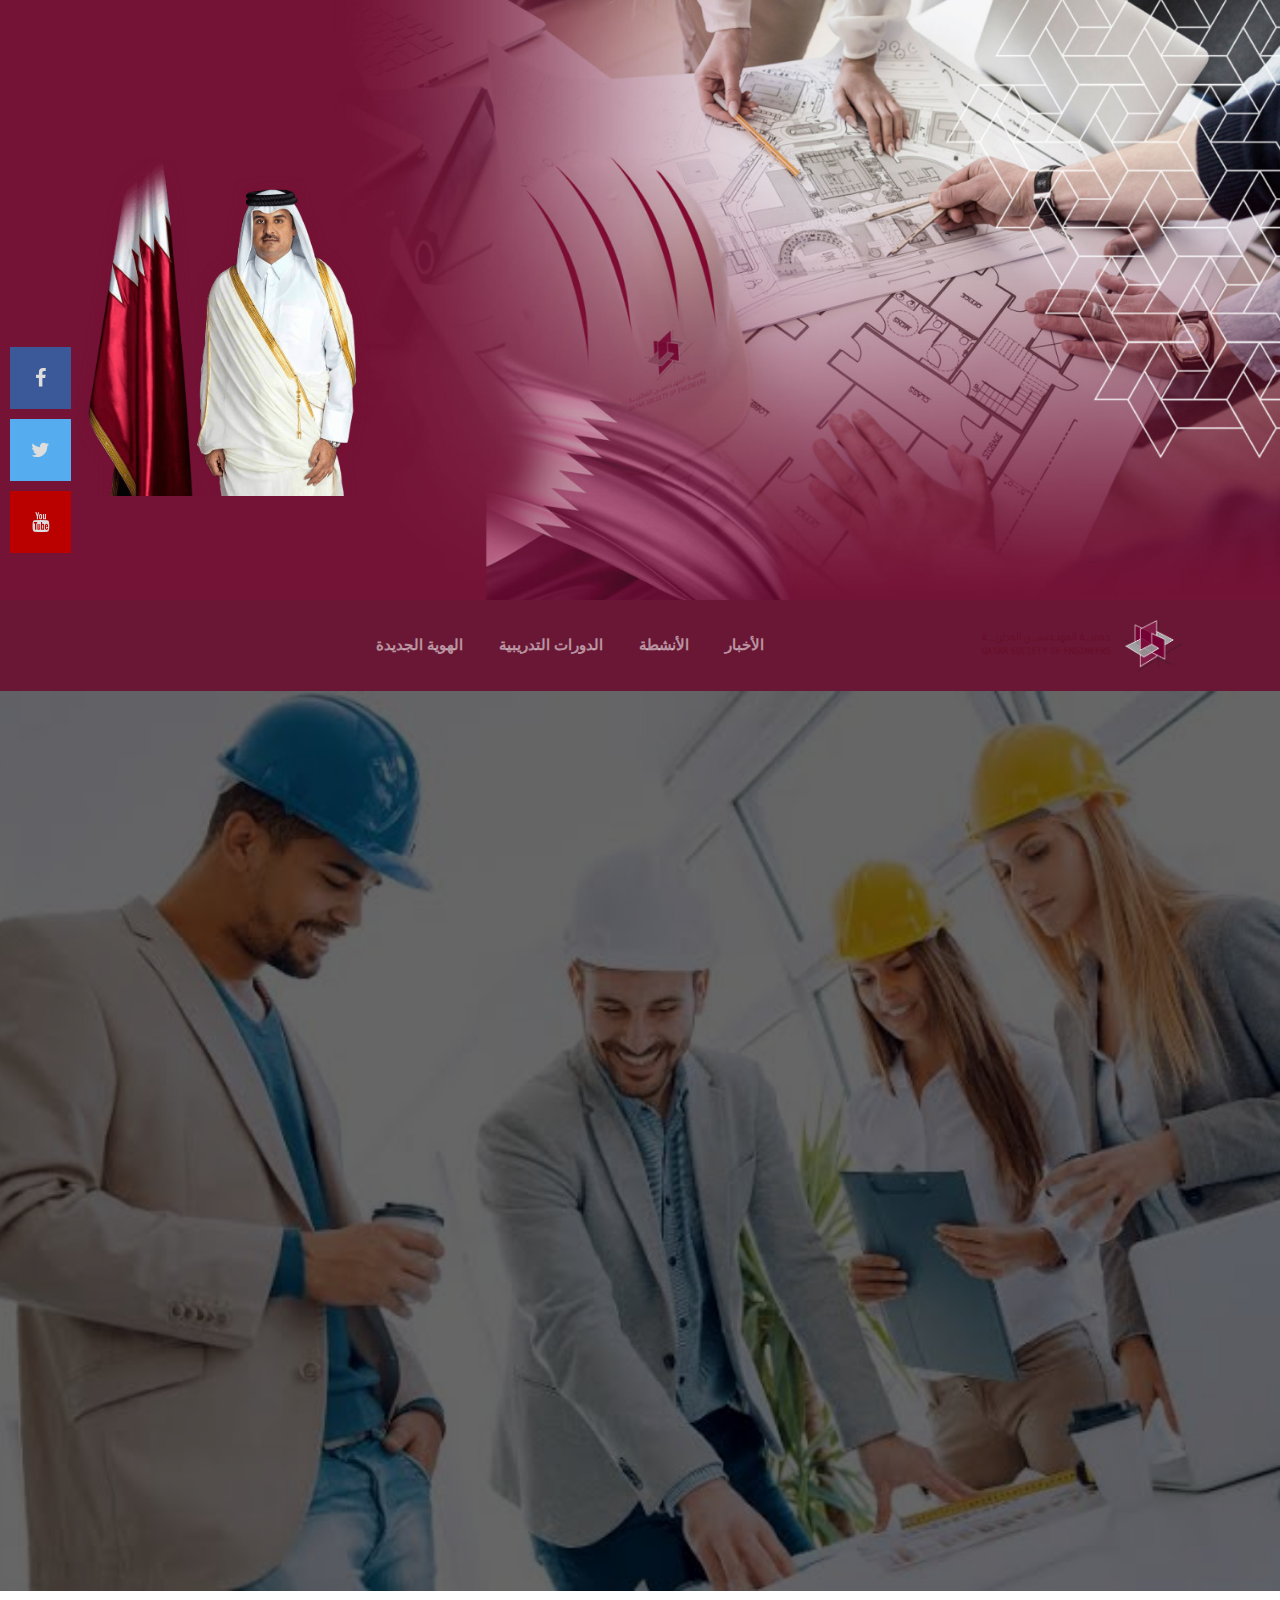
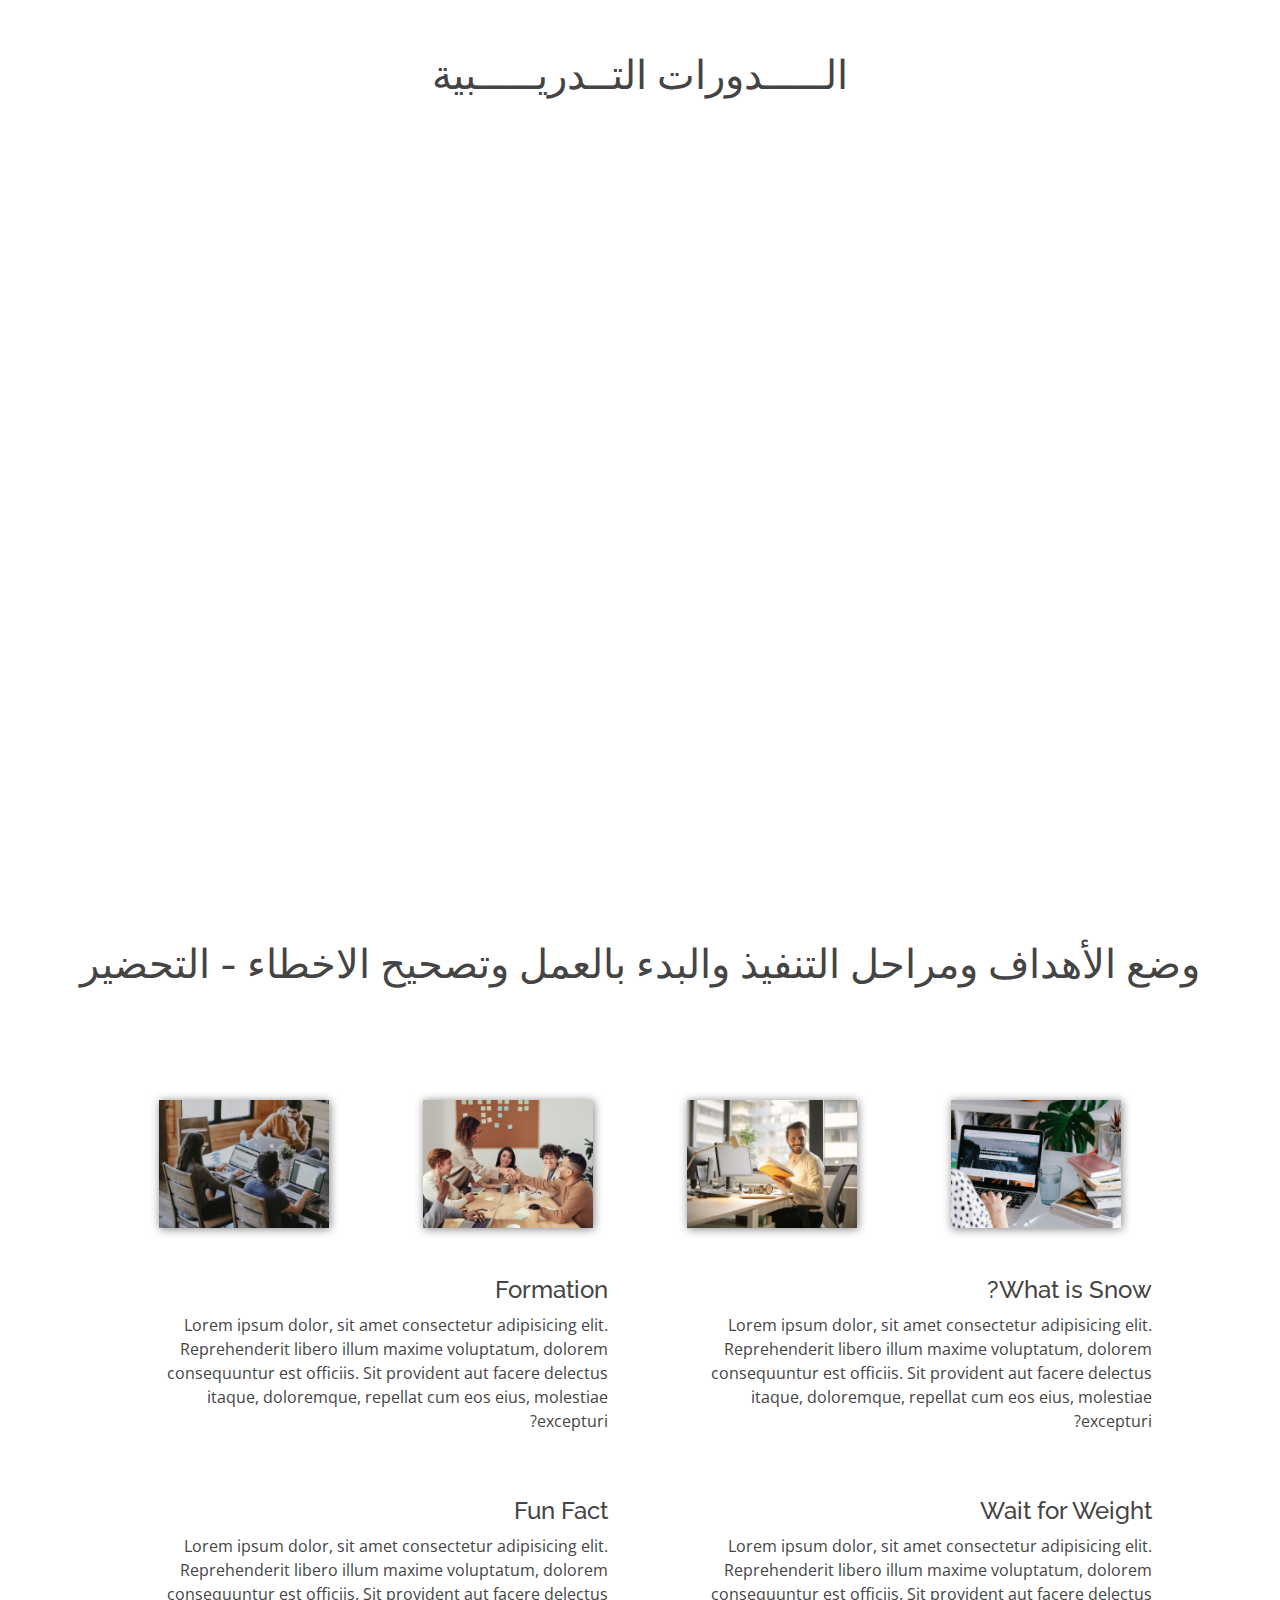
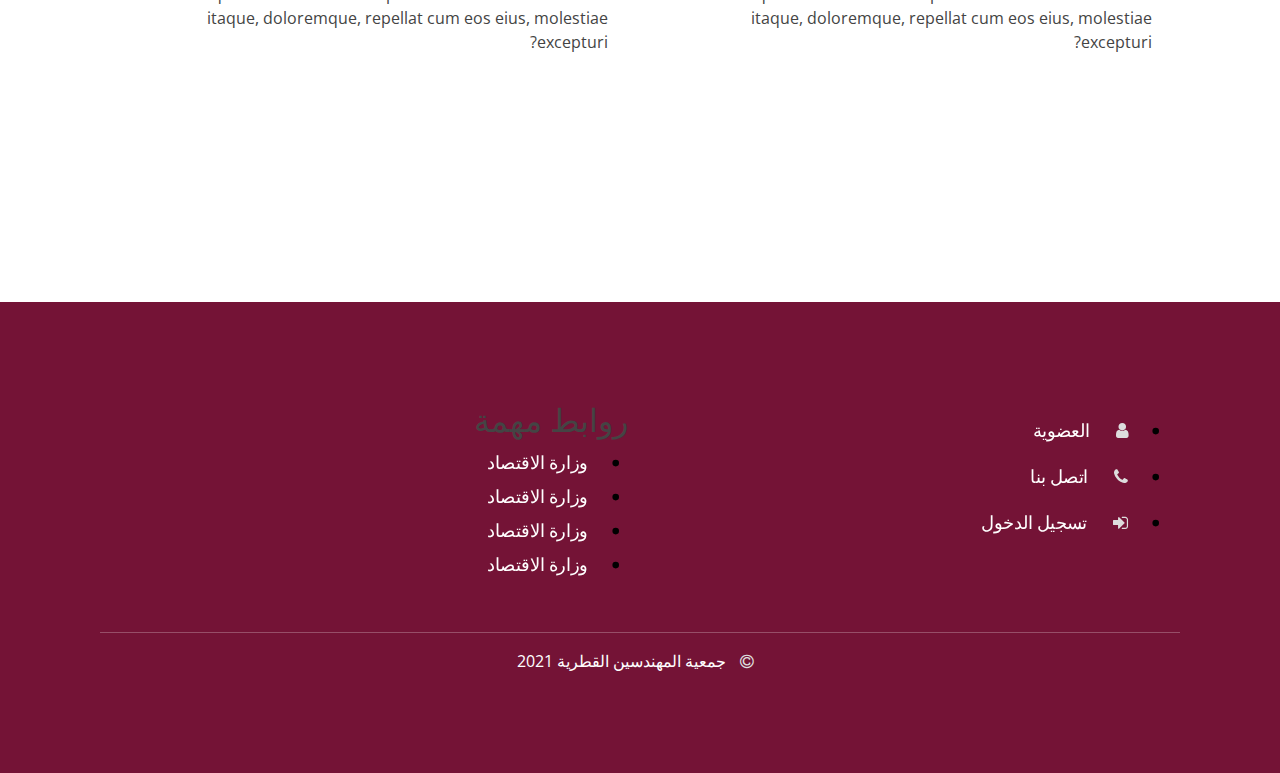
==== training.html @ 6f5480aa "asxd" ====
<!DOCTYPE html>
<html lang="ar" dir="rtl">

<head>
    <meta charset="UTF-8">
    <meta http-equiv="X-UA-Compatible" content="IE=edge">
    <meta name="viewport" content="width=device-width, initial-scale=1.0">
    <!-- Google Fonts -->
    <link href="https://fonts.googleapis.com/css?family=Open+Sans:300,300i,400,400i,600,600i,700,700i|Raleway:300,300i,400,400i,500,500i,600,600i,700,700i|Poppins:300,300i,400,400i,500,500i,600,600i,700,700i" rel="stylesheet">

    <!-- font-awesome/4.7. -->
    <link rel="stylesheet" href="https://cdnjs.cloudflare.com/ajax/libs/font-awesome/4.7.0/css/font-awesome.min.css">
    <!-- ////font-awesome/4.7. -->

    <!-- Vendor CSS Files -->
    <link href="assets/vendor/aos/aos.css" rel="stylesheet">
    <link href="assets/vendor/bootstrap/css/bootstrap.min.css" rel="stylesheet">
    <!-- <link href="assets/vendor/bootstrap-icons/bootstrap-icons.css" rel="stylesheet">
    <link href="assets/vendor/boxicons/css/boxicons.min.css" rel="stylesheet"> -->


    <!-- <link href="assets/vendor/glightbox/css/glightbox.min.css" rel="stylesheet"> -->
    <link href="assets/vendor/remixicon/remixicon.css" rel="stylesheet">
    <!-- <link href="assets/vendor/swiper/swiper-bundle.min.css" rel="stylesheet"> -->



    <!-- bootstrap 4 -->
    <link rel="stylesheet" href="https://cdn.jsdelivr.net/npm/bootstrap@4.6.1/dist/css/bootstrap.min.css" integrity="sha384-zCbKRCUGaJDkqS1kPbPd7TveP5iyJE0EjAuZQTgFLD2ylzuqKfdKlfG/eSrtxUkn" crossorigin="anonymous">
    <!-- ///bootstrap 4 -->
    <!-- botstrap 5 -->

    <link href="https://cdn.jsdelivr.net/npm/bootstrap@5.1.3/dist/css/bootstrap.min.css" rel="stylesheet" integrity="sha384-1BmE4kWBq78iYhFldvKuhfTAU6auU8tT94WrHftjDbrCEXSU1oBoqyl2QvZ6jIW3" crossorigin="anonymous">
    <!-- botstrap 5 -->
    <link rel="stylesheet" href="style.css">
    <link rel="stylesheet" href="stylee.css">

    <title> الدورات التدريبية- جمعية المهندسيــن القطريــة</title>
</head>

<body>



    <header style="direction: ltr;">
        <div class="heroheader">
        </div>

        <nav id="navbar_top" class="navbar navbar-expand-lg navbar-dark bg-primary">
            <div class="container">

                <button class="navbar-toggler" type="button" data-bs-toggle="collapse" data-bs-target="#main_nav">
                 <span class="navbar-toggler-icon"></span>
               </button>
                <div class="collapse navbar-collapse" id="main_nav" style="direction: rtl; padding: 10px 160px;">
                    <ul class="navbar-nav ms-auto">
                        <li class="nav-item"><a class="nav-link" href="index.html#news"> الأخبار </a></li>
                        <li class="nav-item"><a class="nav-link" href="#"> الأنشطة </a></li>
                        <li class="nav-item"><a class="nav-link" href="training.html" target="_blank"> الدورات التدريبية </a></li>

                        <li class="nav-item"><a class="nav-link" href="#"> الهوية الجديدة</a></li>
                    </ul>
                </div>
                <a class="navbar-brand" href="index.html"><img src="photo/logo-horizontal.png" alt="" style=" width: 200px;"></a>

                <!-- navbar-collapse.// -->
            </div>
            <!-- container-fluid.// -->
        </nav>




        <script>
            document.addEventListener("DOMContentLoaded", function() {
                window.addEventListener('scroll', function() {
                    if (window.scrollY > 50) {
                        document.getElementById('navbar_top').classList.add('fixed-top');
                        // add padding top to show content behind navbar
                        navbar_height = document.querySelector('.navbar').offsetHeight;
                        document.body.style.paddingTop = navbar_height + 'px';
                    } else {
                        document.getElementById('navbar_top').classList.remove('fixed-top');
                        // remove padding top from body
                        document.body.style.paddingTop = '0';
                    }
                });
            });
        </script>
        <div class="amir">
            <img src="photo/amir.png" alt="">
        </div>
    </header>




    <!-- ======= Hero Section ======= -->
    <section id="hero" class="d-flex align-items-center">

        <div class="container" data-aos="zoom-out" data-aos-delay="100">
            <div class="row">


                <div class="col-xl-6 oussamah2">
                    <h1>المهنية والجودة في تقديم البرامج التدريبية </h1>
                    <h2>العقود وإدارة المخاطر، إعداد المواصفات والطرح والترسية</h2>
                </div>






                <div class="searchbox">
                    <span class="title">البحث في الدورات </span>
                    <form action="/ar/course-search.html" name="frm_search" method="post">
                        <div class="box"> الشهر<br>
                            <div class="field">
                                <select name="month" id="month">
                        <option value="">الكل</option>
                                                                            <option value="1">يناير</option>
                                                                                <option value="2">فبراير</option>
                                                                                <option value="3">مارس</option>
                                                                                <option value="4">ابريل</option>
                                                                                <option value="5">مايو</option>
                                                                                <option value="6">يونيو</option>
                                                                                <option value="7">يوليو</option>
                                                                                <option value="8">اغسطس</option>
                                                                                <option value="9">سبتمبر</option>
                                                                                <option value="10">اكتوبر</option>
                                                                                <option value="11">نوفمبر</option>
                                                                                <option value="12">ديسمبر</option>
                                                          </select>
                            </div>
                        </div>
                        <div class="box"> السنة<br>
                            <div class="field small">
                                <select name="year" id="year">
                                                                            <option value="2012">2012</option>
                                                                                <option value="2013">2013</option>
                                                                                <option value="2014">2014</option>
                                                                                <option value="2015">2015</option>
                                                                                <option value="2016">2016</option>
                                                                                <option value="2017">2017</option>
                                                                                <option value="2018">2018</option>
                                                                                <option value="2019">2019</option>
                                                                                <option value="2020">2020</option>
                                                                                <option value="2021" selected="selected">2021</option>
                                                                                <option value="2022">2022</option>
                                                                                <option value="2023">2023</option>
                                                          </select>
                            </div>
                        </div>
                        <div class="box"> المدة<br>
                            <div class="field small" style="margin-right:0px;">
                                <select name="duration" id="duration">
                        <option value="">الكل</option>
                                                                            <option value="1">1-5</option>
                                                                                <option value="6">6-10</option>
                                                                                <option value="11">11-15</option>
                                                                                <option value="16">16-20</option>
                                                                                <option value="21">21-25</option>
                                                                                <option value="26">26-30</option>
                                                          </select>
                            </div>
                        </div>
                        <div class="box">الفئة
                            <div class="field">
                                <select name="category" id="category" onchange="if (this.value != '') {
                                                document.getElementById('program').value = '';
                                            }">
                        <option value="">الكل</option>
                                                                            <option value="24">القيادة، الإدارة، التخطيط الاستراتيجي، الموارد البشرية والمهارات الشخصية</option>
                                                                                <option value="21">برامج إدارة المشاريع</option>
                                                                                <option value="45">تقنية المعلومات والحاسب الألى</option>
                                                                                <option value="29">هندسة نمذجة معلومات البناء</option>
                                                                                <option value="30">الهندسة المعمارية والحضرية والمسطحات الخضراء</option>
                                                                                <option value="31">إدارة الانشاءات، والعقود والمناقصات، والتسعير وتقدير التكاليف</option>
                                                                                <option value="32">الهندسة الكهربائية والالكترونية</option>
                                                                                <option value="33">المالية والمحاسبة</option>
                                                                                <option value="34">الهندسة الصناعية والتحكم في العمليات</option>
                                                                                <option value="35">الريادة في الطاقة والتصميم البيئي والاستدامة</option>
                                                                                <option value="36">التشغيل والصيانة وإدارة المرافق والاصول</option>
                                                                                <option value="37">الهندسة الميكانيكية</option>
                                                                                <option value="38">هندسة النفط والغاز</option>
                                                                                <option value="39">الجودة -المراقبة والضمان والادارة</option>
                                                                                <option value="40">التطوير العقاري</option>
                                                                                <option value="51">مؤتمرات</option>
                                                                                <option value="42">السلامة والامن ومنع الحرائق والاستجابة للطوارئ</option>
                                                                                <option value="43">الهندسة الانشائية والخرسانة والمواد</option>
                                                                                <option value="44">التوريد والمشتريات والنقل والامداد</option>
                                                                                <option value="46">شهادة البرنامج المتكامل في إدارة الخلافات الفنية في المشاريع والعقود - كلية كونراد (جامعة واترلوو- كندا)</option>
                                                                                <option value="47">البرنامج العالمي في إدارة العقود الهندسية والتشييد المتكامل – معتمد عالميا</option>
                                                                                <option value="48">شهادة الماسترز في إدارة المشاريع - جامعة كولورادو (امريكا)</option>
                                                                                <option value="49">مجالات المعرفة لإدارة المشاريع وفقا للمعيار العالمي الموحد - معتمد عالميا</option>
                                                                                <option value="50">مجموعة عمليات ادارة المشاريع المتكاملة وفقا للمعيار العالمي الموحد - معتمد عالميا</option>
                                                                                <option value="52">ادارة المرافق</option>
                                                                                <option value="53">أدارة المنتجات والخدمات</option>
                                                                                <option value="54">دورات عبر الانترنت</option>
                                                                                <option value="55">التواصل الاجتماعي, ادارة, استراتيجيات, موارد بشرية و مهارات شخصية</option>
                                            
                      </select>
                            </div>
                        </div>
                        <div class="box"> البرامج التدريبية <br>
                            <div class="field" style="margin-right:0px;">
                                <select name="program" id="program" onchange="if (this.value != '') {
                                                document.getElementById('category').value = '';
                                            }">
                        <option value="">الكل</option>
                                                                            <option value="4">جامعة كلية كونراد (جامعة واترلوو) بالتعاون مع بروجاكس تقدم شهادة البرنامج المتكامل في إدارة الخلافات لمدراء المشاريع والعقود (CMC)</option>
                                                                                <option value="1">برنامج إدارة العقود الهندسية وعقود التشييد المتكامل ECCM</option>
                                                                                <option value="3">بالتعاون مع جامعة هيوستن (الولايات المتحدة الأمريكية) بروجاكس تقدم شهادة الماسترز في إدارة المشاريع (MCPM)</option>
                                                                                <option value="5">البرنامج الأول في ادارة المشاريع طبقا لمجالات المعرفة التسعة PMK</option>
                                                                                <option value="7">مجموعة العمليات المتكاملة لادارة المشروعات وفقا للمقياس العالمي الموحد - معتمد عالميا(PMP) ®</option>
                                            
                      </select>
                            </div>
                        </div>
                        <div class="box">المكان <br>
                            <div class="field">
                                <select name="location" id="location">
                        <option value="">الكل</option>
                                                                            <option value=""></option>
                                                                                <option value="74">Barcelona / Spain</option>
                                                                                <option value="8">Cairo / Egypt</option>
                                                                                <option value="11">Dubai / UAE</option>
                                                                                <option value="13">Geneva / Switzerland</option>
                                                                                <option value="15">Istanbul / Turkey</option>
                                                                                <option value="16">Kuala Lumpur / Malaysia</option>
                                                                                <option value="18">London / UK</option>
                                                                                <option value="22">Muscat / Oman</option>
                                                                                <option value="219">ONLINE</option>
                                                                                <option value="33">أبــو ظـبــي / الامارات العربـيـة المتـحـدة</option>
                                                                                <option value="30">أمستردام / هولندا</option>
                                                                                <option value="31">أوكلاند / نيوزيلاندا</option>
                                                                                <option value="210">إنترلاكن / سويسرا</option>
                                                                                <option value="213">ازمير / تركيا</option>
                                                                                <option value="34">اسطنبول / تركيا</option>
                                                                                <option value="35">الاردن</option>
                                                                                <option value="36">البحرين</option>
                                                                                <option value="38">الدوحة / قطر</option>
                                                                                <option value="39">الرياض / المملكة العربية السعودية</option>
                                                                                <option value="221">الشارقة / الامارات العربية المتحدة</option>
                                                                                <option value="55">القاهرة / مصر</option>
                                                                                <option value="40">الكويت</option>
                                                                                <option value="41">اورلاندو / الولايات المتحدة الأمريكية</option>
                                                                                <option value="227">باتومي / جورجيا</option>
                                                                                <option value="42">باريس / فرنـسـا</option>
                                                                                <option value="217">باكو / أذربيجان</option>
                                                                                <option value="195">براغ / التشيك</option>
                                                                                <option value="77">برشلونة / إسبانيا</option>
                                                                                <option value="53">بـيـروت / لـبـنـان</option>
                                                                                <option value="216">تبليسي / جورجيا</option>
                                                                                <option value="105">تورنتو / كندا</option>
                                                                                <option value="159">جدة / المملكة العربية السعودية</option>
                                                                                <option value="69">جنيف / سويسرا</option>
                                                                                <option value="45">دبـــي / الامـارات الـعـربــيـة الـمـتـحـدة</option>
                                                                                <option value="158">روما / إيطاليا</option>
                                                                                <option value="72">زيورخ / سويسرا</option>
                                                                                <option value="67">سان دييغو – كاليفورنيا / الولايات المتحدة الأمريكية</option>
                                                                                <option value="84">سان فرانسيسكو / الولايات المتحدة الأمريكية</option>
                                                                                <option value="47">سنغافورة</option>
                                                                                <option value="162">سيؤول / كوريا الجنوبية</option>
                                                                                <option value="82">سياتل / الولايات المتحدة الأمريكية</option>
                                                                                <option value="157">سيدني / استراليا</option>
                                                                                <option value="230">شرم الشيخ / مصر</option>
                                                                                <option value="181">شيكاغو / الولايات المتحدة الأمريكية</option>
                                                                                <option value="46">صلالة / عمان</option>
                                                                                <option value="223">طرابزون / تركيا</option>
                                                                                <option value="62">طنجة / المغرب</option>
                                                                                <option value="160">طوكيو / اليابان</option>
                                                                                <option value="167">فانكوفر / كندا</option>
                                                                                <option value="135">فرانكفورت / ألمانيا</option>
                                                                                <option value="50">فـييـنا / النـمـسـا</option>
                                                                                <option value="197">كان / فرنسا</option>
                                                                                <option value="52">كوالالـمـبـور / مالـيـزيـا</option>
                                                                                <option value="229">كييف / اوكرانيا</option>
                                                                                <option value="190">لاروشيل / فرنـسـا</option>
                                                                                <option value="54">لندن / المملكة المتحدة</option>
                                                                                <option value="166">لوس انجلوس - كاليفورنيا / الولايات المتحدة الأمريكية</option>
                                                                                <option value="193">ماربيلا / اسبانيا</option>
                                                                                <option value="143">مانيلا / الفلبين</option>
                                                                                <option value="154">مسقط / سلطنة عُمان</option>
                                                                                <option value="225">ملقا / اسبانيا</option>
                                                                                <option value="184">مونبلييه / فرنسا</option>
                                                                                <option value="139">ميامي - فلوريدا / الولايات المتحدة الأمريكية</option>
                                                                                <option value="151">ميلانو / إيطاليا</option>
                                                                                <option value="136">ميونخ / المانيا</option>
                                                                                <option value="202">نورتون - أوهايو / الولايات المتحدة الأمريكية</option>
                                                                                <option value="64">نيويورك / الولايات المتحدة الأمريكية</option>
                                                                                <option value="86">هيوستن - تكساس / الولايات المتحدة الامريكية</option>
                                                                                <option value="200">ولاية ميتشجن - ديترويت / الولايات المتحدة الأمريكية</option>
                                            
                      </select>
                            </div>
                        </div>
                        <div class="box"> رقم البرنامج <br>
                            <div class="field" style="margin-right:0px; background-image:none;">
                                <input type="text" name="course_id" value="" style="width:220px;">
                            </div>
                        </div>
                        <div class="box"> البحث من خلال كلمة <br>
                            <div class="field" style="margin-right:0px; background-image:none;">
                                <input type="text" name="course_title" value="" style="width:220px;">
                            </div>
                        </div>
                        <div class="box" style="padding-left:25px;">
                            <input name="SEARCH" type="button" value="البحث" onclick="this.form.submit();">
                        </div>
                    </form>
                </div>







            </div>
        </div>

    </section>
    <!-- End Hero -->



    <!-- ======= Tabs Section ======= -->
    <section id="tabs" class="tabs">
        <h1 style="text-align: center; margin-bottom: 40px;">
            الـــــدورات التــدريـــــبية
        </h1>
        <div class="container" data-aos="fade-up">

            <ul class="nav nav-tabs row d-flex">
                <li class="nav-item col-3">
                    <a class="nav-link active show" data-bs-toggle="tab" data-bs-target="#tab-1">
                        <i class="ri-gps-line"></i>
                        <h4 class="d-none d-lg-block">
                            الدورات الهندسيه في إدارة المشاريع

                        </h4>
                    </a>
                </li>
                <li class="nav-item col-3">
                    <a class="nav-link" data-bs-toggle="tab" data-bs-target="#tab-2">
                        <i class="ri-body-scan-line"></i>
                        <h4 class="d-none d-lg-block">

                            الدورات في إدارة البناء والعقود والمناقصات
                        </h4>
                    </a>
                </li>
                <li class="nav-item col-3">
                    <a class="nav-link" data-bs-toggle="tab" data-bs-target="#tab-3">
                        <i class="ri-sun-line"></i>
                        <h4 class="d-none d-lg-block">

                            الدورات في الصيانة و السلامة المهنية
                        </h4>
                    </a>
                </li>
                <li class="nav-item col-3">
                    <a class="nav-link" data-bs-toggle="tab" data-bs-target="#tab-4">
                        <i class="ri-store-line"></i>
                        <h4 class="d-none d-lg-block">
                            الدورات في القيادة واإلدارة واالستراتيجية
                        </h4>
                    </a>
                </li>
            </ul>








            <div class="tab-content">
                <div class="tab-pane active show" id="tab-1">
                    <div class="row">
                        <div class="col-lg-6 order-2 order-lg-1 mt-3 mt-lg-0" data-aos="fade-up" data-aos-delay="100" style="background-color: #ff7f5036; padding: 10px; border-radius: 26px;">
                            <h3>
                                المهنية والتخصص واالحتراف في إدارة المشاريع– البرنامج االصلي للتحضير لشهادة مدير مشروع محترف/معتمد عالميا

                            </h3>
                            <p class="fst-italic">
                                تعريف او لمحة عن هذه الدورات
                            </p>
                            <ul>
                                <li><i class="ri-check-double-line"></i> وضع الأهداف ومراحل التنفيذ والبدء بالعمل وتصحيح الاخطاء - التحضير للاختبار –</li>
                                <li><i class="ri-check-double-line"></i> رة المشاريع الرشيقة بمهارة عمل الشيئ الصحيح بالطرق الصحيحة.</li>
                                <li><i class="ri-check-double-line"></i> وضع الأهداف ومراحل التنفيذ والبدء بالعمل وتصحيح الاخطاء - التحضير للاختبار –.</li>
                            </ul>
                            <p>
                                ممارس معتمد في إدارة المشاريع الرشيقة بمهارة عمل الشيئ الصحيح بالطرق الصحيحة في الوقت المناسب من التخطيط ووضع الأهداف ومراحل التنفيذ والبدء بالعمل وتصحيح الاخطاء - التحضير للاختبار – معتمد عالمياً
                            </p>
                            <a href="#about" class="btn-get-started scrollto">
                                عرض مزيد التفاصيل
                            </a>
                        </div>








                        <div class="col-lg-6 order-1 order-lg-2 text-center" data-aos="fade-up" data-aos-delay="200">
                            <img src="assets/img/1.jpg" alt="" class="img-fluid">
                        </div>
                    </div>
                </div>
                <div class="tab-pane" id="tab-2">
                    <div class="row">
                        <div class="col-lg-6 order-2 order-lg-1 mt-3 mt-lg-0" style="background-color: #5e86d036; padding: 10px; border-radius: 26px;">
                            <h3>مهنية والتخصص واالحتراف في إدارة المشاريع– البرنامج االصلي للتحضير لشهادة</h3>
                            <p>
                                ومراحل التنفيذ والبدء بالعمل وتصحيح الاخطاء - التحضير للاخ
                            </p>
                            <p class="fst-italic">
                                تعريف او لمحة عن هذه الدورات
                            </p>
                            <ul>
                                <li><i class="ri-check-double-line"></i> وضع الأهداف ومراحل التنفيذ والبدء بالعمل وتصحيح الاخطاء - التحضير للاختبار –</li>
                                <li><i class="ri-check-double-line"></i> رة المشاريع الرشيقة بمهارة عمل الشيئ الصحيح بالطرق الصحيحة.</li>
                                <li><i class="ri-check-double-line"></i> وضع الأهداف ومراحل التنفيذ والبدء بالعمل وتصحيح الاخطاء - التحضير للاختبار –.</li>
                            </ul>
                            <p>
                                ممارس معتمد في إدارة المشاريع الرشيقة بمهارة عمل الشيئ الصحيح بالطرق الصحيحة في الوقت المناسب من التخطيط ووضع الأهداف ومراحل التنفيذ والبدء بالعمل وتصحيح الاخطاء - التحضير للاختبار – معتمد عالمياً
                            </p>
                            <a href="#about" class="btn-get-started scrollto">
                                عرض مزيد التفاصيل
                            </a> </div>




                        <div class="col-lg-6 order-1 order-lg-2 text-center">
                            <img src="assets/img/2.jpg" alt="" class="img-fluid">
                        </div>
                    </div>
                </div>
                <div class="tab-pane" id="tab-3">
                    <div class="row">
                        <div class="col-lg-6 order-2 order-lg-1 mt-3 mt-lg-0" style="background-color: #f3ff5036; padding: 10px; border-radius: 26px;">
                            <h3>
                                التخطيط ووضع الأهداف ومراحل التنفيذ والبدء بالعمل وتصحيح الاخطاء
                            </h3>
                            <p>
                                ممارس معتمد في إدارة المشاريع الرشيقة بمهارة عمل الشيئ الصحيح بالطرق الصحيحة في الوقت المناسب من التخطيط ووضع الأهداف ومراحل التنفيذ والبدء بالعمل وتصحيح الاخطاء - التحضير للاختبار – معتمد عالمياً

                            </p>
                            <ul>
                                <li><i class="ri-check-double-line"></i> وضع الأهداف ومراحل التنفيذ والبدء بالعمل وتصحيح الاخطاء - التحضير للاختبار –.</li>
                                <li><i class="ri-check-double-line"></i> وضع الأهداف ومراحل التنفيذ والبدء بالعمل وتصحيح الاخطاء - التحضير للاختبار –.</li>
                                <li><i class="ri-check-double-line"></i> رة المشاريع الرشيقة بمهارة عمل الشيئ الصحيح بالطرق الصحيحة.</li>
                            </ul>
                            <p class="fst-italic">
                                ضع الأهداف ومراحل التنفيذ والبدء بالعمل وتصحيح الاخطاء - التحضير للاختب </p>
                            <a href="#about" class="btn-get-started scrollto">
                                    عرض مزيد التفاصيل
                                </a>
                        </div>




                        <div class="col-lg-6 order-1 order-lg-2 text-center">
                            <img src="assets/img/3.jpg" alt="" class="img-fluid">
                        </div>
                    </div>
                </div>
                <div class="tab-pane" id="tab-4">
                    <div class="row">
                        <div class="col-lg-6 order-2 order-lg-1 mt-3 mt-lg-0" style="background-color: #5ce66331; padding: 10px; border-radius: 26px;">
                            <h3>
                                المهنية والتخصص واالحتراف في إدارة المشاريع– البرنامج االصلي للتحضير لشهادة مدير مشروع محترف/معتمد عالميا

                            </h3>
                            <p class="fst-italic">
                                تعريف او لمحة عن هذه الدورات
                            </p>
                            <ul>
                                <li><i class="ri-check-double-line"></i> وضع الأهداف ومراحل التنفيذ والبدء بالعمل وتصحيح الاخطاء - التحضير للاختبار –</li>
                                <li><i class="ri-check-double-line"></i> رة المشاريع الرشيقة بمهارة عمل الشيئ الصحيح بالطرق الصحيحة.</li>
                                <li><i class="ri-check-double-line"></i> وضع الأهداف ومراحل التنفيذ والبدء بالعمل وتصحيح الاخطاء - التحضير للاختبار –.</li>
                            </ul>
                            <p>
                                ممارس معتمد في إدارة المشاريع الرشيقة بمهارة عمل الشيئ الصحيح بالطرق الصحيحة في الوقت المناسب من التخطيط ووضع الأهداف ومراحل التنفيذ والبدء بالعمل وتصحيح الاخطاء - التحضير للاختبار – معتمد عالمياً
                            </p>
                            <a href="#about" class="btn-get-started scrollto">
                                عرض مزيد التفاصيل
                            </a>
                        </div>
                        <div class="col-lg-6 order-1 order-lg-2 text-center">
                            <img src="assets/img/4.jpg" alt="" class="img-fluid">
                        </div>
                    </div>
                </div>
            </div>

        </div>
    </section>
    <!-- End Tabs Section -->


    <hr style="height: 20px; margin-bottom: 50px;">


    <h1 style="text-align:center;">وضع الأهداف ومراحل التنفيذ والبدء بالعمل وتصحيح الاخطاء - التحضير</h1>

    <!-- from here for used code -->
    <div class="products-wrapper">
        <div class="tabs-wrapper">
            <div class="tab-item">
                <img src="assets/img/1.jpg" alt="show icon">
            </div>
            <div class="tab-item">
                <img src="assets/img/2.jpg" alt="rainbow icon">
            </div>
            <div class="tab-item">
                <img src="assets/img/3.jpg" alt="thunder icon">
            </div>
            <div class="tab-item">
                <img src="assets/img/4.jpg" alt="cloudy icon">
            </div>
        </div>
        <div class="tabbed-content">
            <div class="item-content">
                <div class="highlights">
                    <h4>What is Snow?</h4>
                    <p class="text-columns-block">Lorem ipsum dolor, sit amet consectetur adipisicing elit. Reprehenderit libero illum maxime voluptatum, dolorem consequuntur est officiis. Sit provident aut facere delectus itaque, doloremque, repellat cum eos eius, molestiae excepturi?</p>
                </div>
                <div class="highlights">
                    <h4>Formation</h4>
                    <p class="text-columns-block">Lorem ipsum dolor, sit amet consectetur adipisicing elit. Reprehenderit libero illum maxime voluptatum, dolorem consequuntur est officiis. Sit provident aut facere delectus itaque, doloremque, repellat cum eos eius, molestiae excepturi?</p>
                </div>
                <div class="highlights">
                    <h4>Wait for Weight</h4>
                    <p class="text-columns-block">Lorem ipsum dolor, sit amet consectetur adipisicing elit. Reprehenderit libero illum maxime voluptatum, dolorem consequuntur est officiis. Sit provident aut facere delectus itaque, doloremque, repellat cum eos eius, molestiae excepturi?</p>
                </div>
                <div class="highlights">
                    <h4>Fun Fact</h4>
                    <p class="text-columns-block">Lorem ipsum dolor, sit amet consectetur adipisicing elit. Reprehenderit libero illum maxime voluptatum, dolorem consequuntur est officiis. Sit provident aut facere delectus itaque, doloremque, repellat cum eos eius, molestiae excepturi?</p>
                </div>
            </div>
            <div class="item-content">
                <div class="highlights">
                    <h4>What is a Rainbow?</h4>
                    <p class="text-columns-block">Lorem ipsum dolor, sit amet consectetur adipisicing elit. Reprehenderit libero illum maxime voluptatum, dolorem consequuntur est officiis. Sit provident aut facere delectus itaque, doloremque, repellat cum eos eius, molestiae excepturi?</p>
                </div>
                <div class="highlights">
                    <h4>Formation</h4>
                    <p class="text-columns-block">Lorem ipsum dolor, sit amet consectetur adipisicing elit. Reprehenderit libero illum maxime voluptatum, est officiis. Sit provident aut facere delectus itaque, doloremque, repellat cum eos eius, molestiae excepturi?</p>
                </div>
                <div class="highlights">
                    <h4>Wait for Weight</h4>
                    <p class="text-columns-block">Lorem ipsum dolor, sit adipisicing elit. Reprehenderit libero illum maxime voluptatum, dolorem consequuntur est officiis. Sit aut facere delectus itaque, doloremque, repellat cum eos eius, molestiae excepturi?</p>
                </div>
                <div class="highlights">
                    <h4>Fun Fact</h4>
                    <p class="text-columns-block">Lorem ipsum dolor, sit amet consectetur adipisicing elit. Reprehenderit libero illum maxime voluptatum, dolorem consequuntur est officiis. Sit provident aut facere delectus itaque, doloremque, repellat cum, molestiae excepturi?</p>
                </div>
            </div>
            <div class="item-content">
                <div class="highlights">
                    <h4>What is Thunder?</h4>
                    <p class="text-columns-block">Lorem ipsum dolor, sit amet consectetur adipisicing elit. Reprehenderit libero voluptatum, consequuntur est officiis. Sit provident aut facere delectus itaque, doloremque, repellat cum eos eius, molestiae excepturi?</p>
                </div>
                <div class="highlights">
                    <h4>Formation</h4>
                    <p class="text-columns-block">Lorem ipsum dolor, sit amet adipisicing elit. Reprehenderit libero illum maxime voluptatum, dolorem consequuntur est officiis. provident aut facere delectus itaque, doloremque, cum eos eius, molestiae excepturi?</p>
                </div>
                <div class="highlights">
                    <h4>Wait for Weight</h4>
                    <p class="text-columns-block">Lorem ipsum dolor, amet consectetur adipisicing elit. Reprehenderit libero illum maxime voluptatum, dolorem consequuntur est officiis. Sit aut facere delectus itaque, doloremque, eos eius, molestiae excepturi?</p>
                </div>
                <div class="highlights">
                    <h4>Fun Fact</h4>
                    <p class="text-columns-block"></p>
                </div>
            </div>
            <div class="item-content">
                <div class="highlights">
                    <h4>What is a Cloudy day?</h4>
                    <p class="text-columns-block">Lorem ipsum dolor, sit amet consectetur adipisicing elit. Reprehenderit libero illum maxime voluptatum, dolorem consequuntur est officiis. Sit provident aut facere delectus itaque, doloremque, repellat cum eos eius, molestiae excepturi?</p>
                </div>
                <div class="highlights">
                    <h4>Formation</h4>
                    <p class="text-columns-block">Lorem ipsum dolor, sit amet consectetur elit. libero illum maxime voluptatum, dolorem consequuntur est. Sit provident aut facere delectus itaque, doloremque, repellat cum eos eius, molestiae excepturi?</p>
                </div>
                <div class="highlights">
                    <h4>Wait for Weight</h4>
                    <p class="text-columns-block">Lorem ipsum dolor, sit amet consectetur adipisicing elit. Reprehenderit libero illum maxime voluptatum, dolorem consequuntur est officiis. Sit provident aut facere delectus itaque, doloremque, repellat cum eos eius, molestiae excepturi?</p>
                </div>
                <div class="highlights">
                    <h4>Fun Fact</h4>
                    <p class="text-columns-block">Lorem ipsum dolor, sit amet consectetur adipisicing elit. Reprehenderit libero illum maxime voluptatum, dolorem consequuntur est officiis. Sit provident aut facere delectus itaque, doloremque, excepturi?</p>
                </div>
            </div>
        </div>
    </div>





    <section class="social" style="direction: ltr;">

        <!-- The social media icon bar -->
        <div class="icon-barr">
            <a href="#" class="facebook"><i class="fa fa-facebook"></i></a>
            <a href="#" class="twitter"><i class="fa fa-twitter"></i></a>

            <a href="#" class="youtube"><i class="fa fa-youtube"></i></a>
        </div>



    </section>


    <footer style="direction: ltr;">
        <div style="display: flex;">
            <div class="container">
                <div class=" row footercont">
                    <div class=" col-sm-12 col-md-6 col-lg-6">
                        <h2>روابط مهمة</h2>
                        <ul>
                            <li>
                                <a href="">وزارة الاقتصاد</a>
                            </li>
                            <li>
                                <a href="">وزارة الاقتصاد</a>
                            </li>
                            <li>
                                <a href="">وزارة الاقتصاد</a>
                            </li>
                            <li>
                                <a href="">وزارة الاقتصاد</a>
                            </li>
                        </ul>
                    </div>
                    <div class=" col-sm-12 col-md-6 col-lg-6">
                        <ul>
                            <li>
                                <i class="fa fa-user" aria-hidden="true"></i>
                                <a href="">العضوية</a>
                            </li>
                            <li>
                                <i class="fa fa-phone" aria-hidden="true"></i>
                                <a href="">اتصل بنا</a>
                            </li>
                            <li>
                                <i class="fa fa-sign-in" aria-hidden="true"></i>
                                <a href="">تسجيل الدخول</a>
                            </li>
                        </ul>
                    </div>
                </div>
            </div>


        </div>
        <br>
        <hr>

        <div class="cpyright">

            <p>2021 جمعية المهندسين القطرية</p>
            <i class="fa fa-copyright" aria-hidden="true"></i>

        </div>




    </footer>




    <!-- Vendor JS Files -->
    <script src="assets/vendor/aos/aos.js"></script>
    <script src="assets/vendor/bootstrap/js/bootstrap.bundle.min.js"></script>
    <script src="assets/vendor/glightbox/js/glightbox.min.js"></script>
    <script src="assets/vendor/isotope-layout/isotope.pkgd.min.js"></script>
    <script src="assets/vendor/purecounter/purecounter.js"></script>
    <script src="assets/vendor/swiper/swiper-bundle.min.js"></script>

    <!-- botstrap 4 -->
    <script src="https://cdn.jsdelivr.net/npm/jquery@3.5.1/dist/jquery.slim.min.js" integrity="sha384-DfXdz2htPH0lsSSs5nCTpuj/zy4C+OGpamoFVy38MVBnE+IbbVYUew+OrCXaRkfj" crossorigin="anonymous"></script>
    <script src="https://cdn.jsdelivr.net/npm/popper.js@1.16.1/dist/umd/popper.min.js" integrity="sha384-9/reFTGAW83EW2RDu2S0VKaIzap3H66lZH81PoYlFhbGU+6BZp6G7niu735Sk7lN" crossorigin="anonymous"></script>
    <script src="https://cdn.jsdelivr.net/npm/bootstrap@4.6.1/dist/js/bootstrap.min.js" integrity="sha384-VHvPCCyXqtD5DqJeNxl2dtTyhF78xXNXdkwX1CZeRusQfRKp+tA7hAShOK/B/fQ2" crossorigin="anonymous"></script>
    <!-- ///botstrap 4 -->
    <!-- botstrap 5 -->

    <script src="https://cdn.jsdelivr.net/npm/@popperjs/core@2.10.2/dist/umd/popper.min.js" integrity="sha384-7+zCNj/IqJ95wo16oMtfsKbZ9ccEh31eOz1HGyDuCQ6wgnyJNSYdrPa03rtR1zdB" crossorigin="anonymous"></script>
    <script src="https://cdn.jsdelivr.net/npm/bootstrap@5.1.3/dist/js/bootstrap.min.js" integrity="sha384-QJHtvGhmr9XOIpI6YVutG+2QOK9T+ZnN4kzFN1RtK3zEFEIsxhlmWl5/YESvpZ13" crossorigin="anonymous"></script>

    <!-- Template Main JS File -->
    <script src="assets/js/main.js"></script>



</body>

</html>
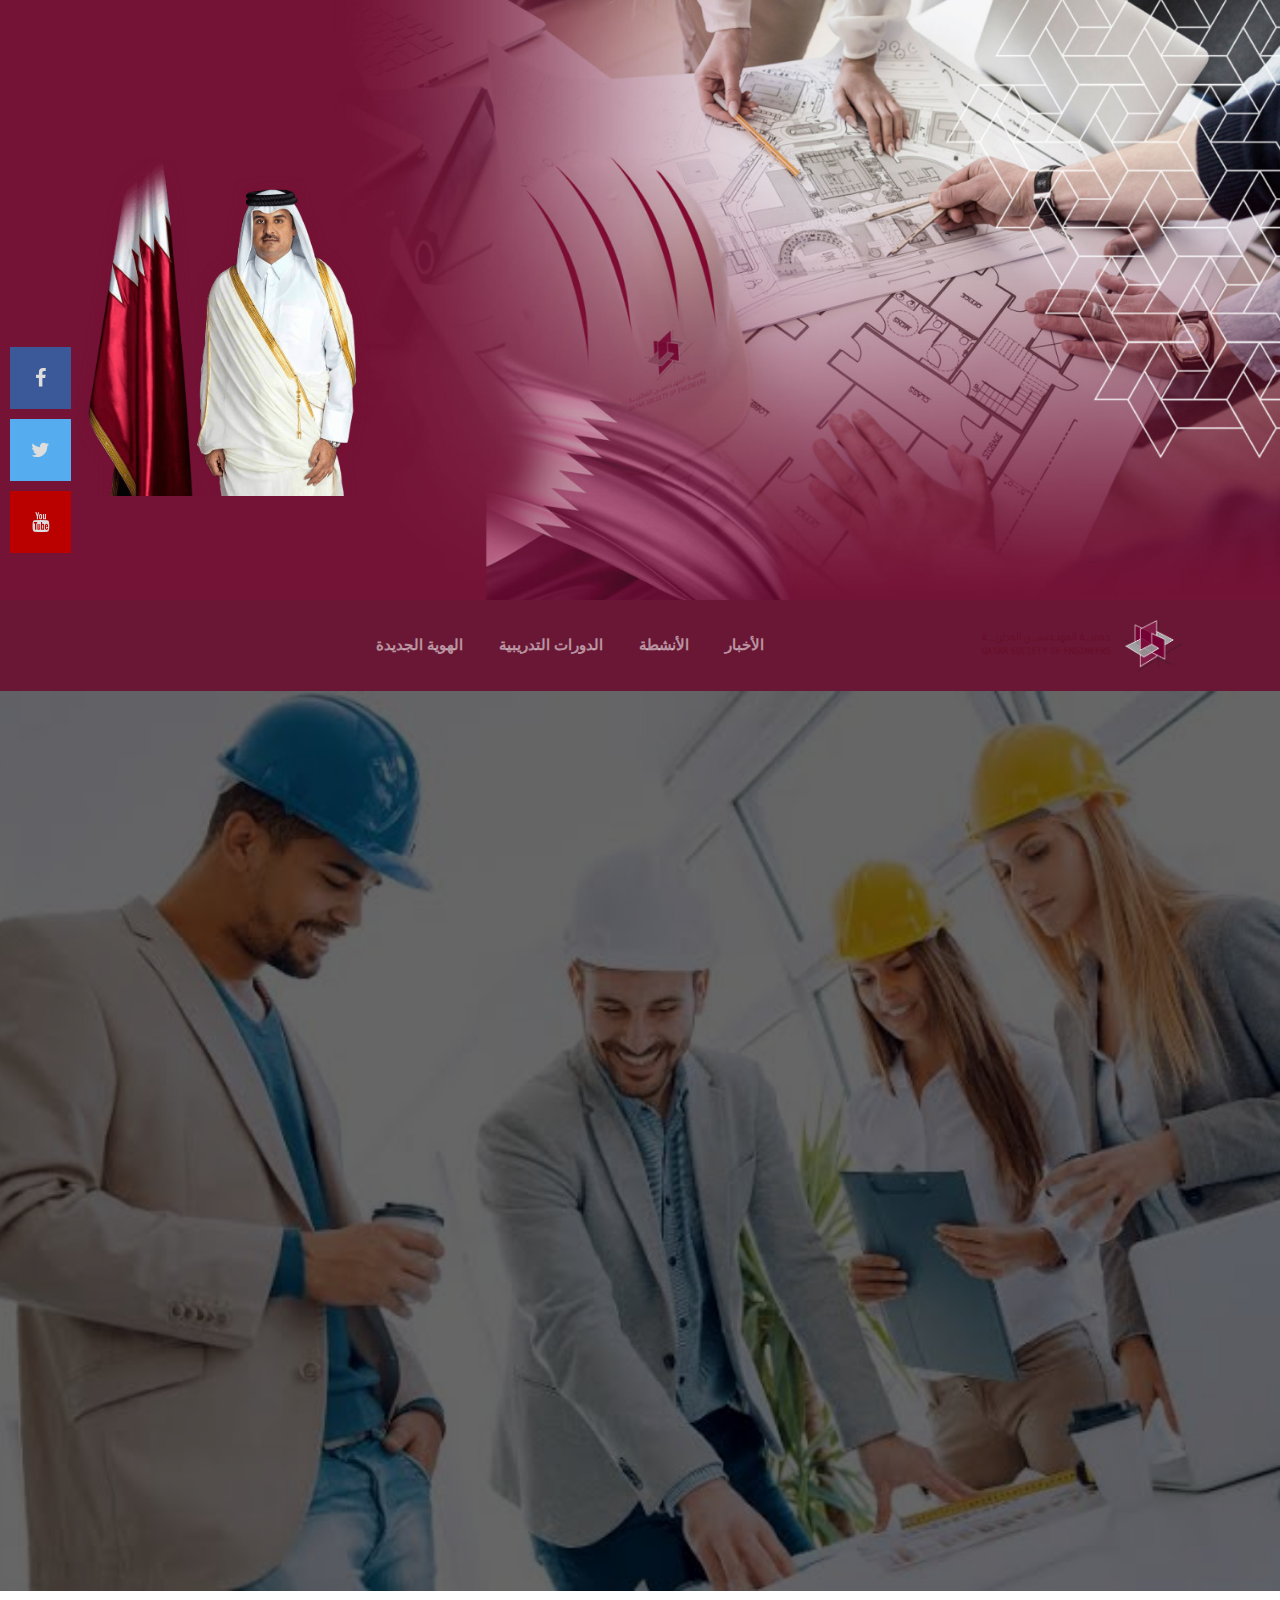
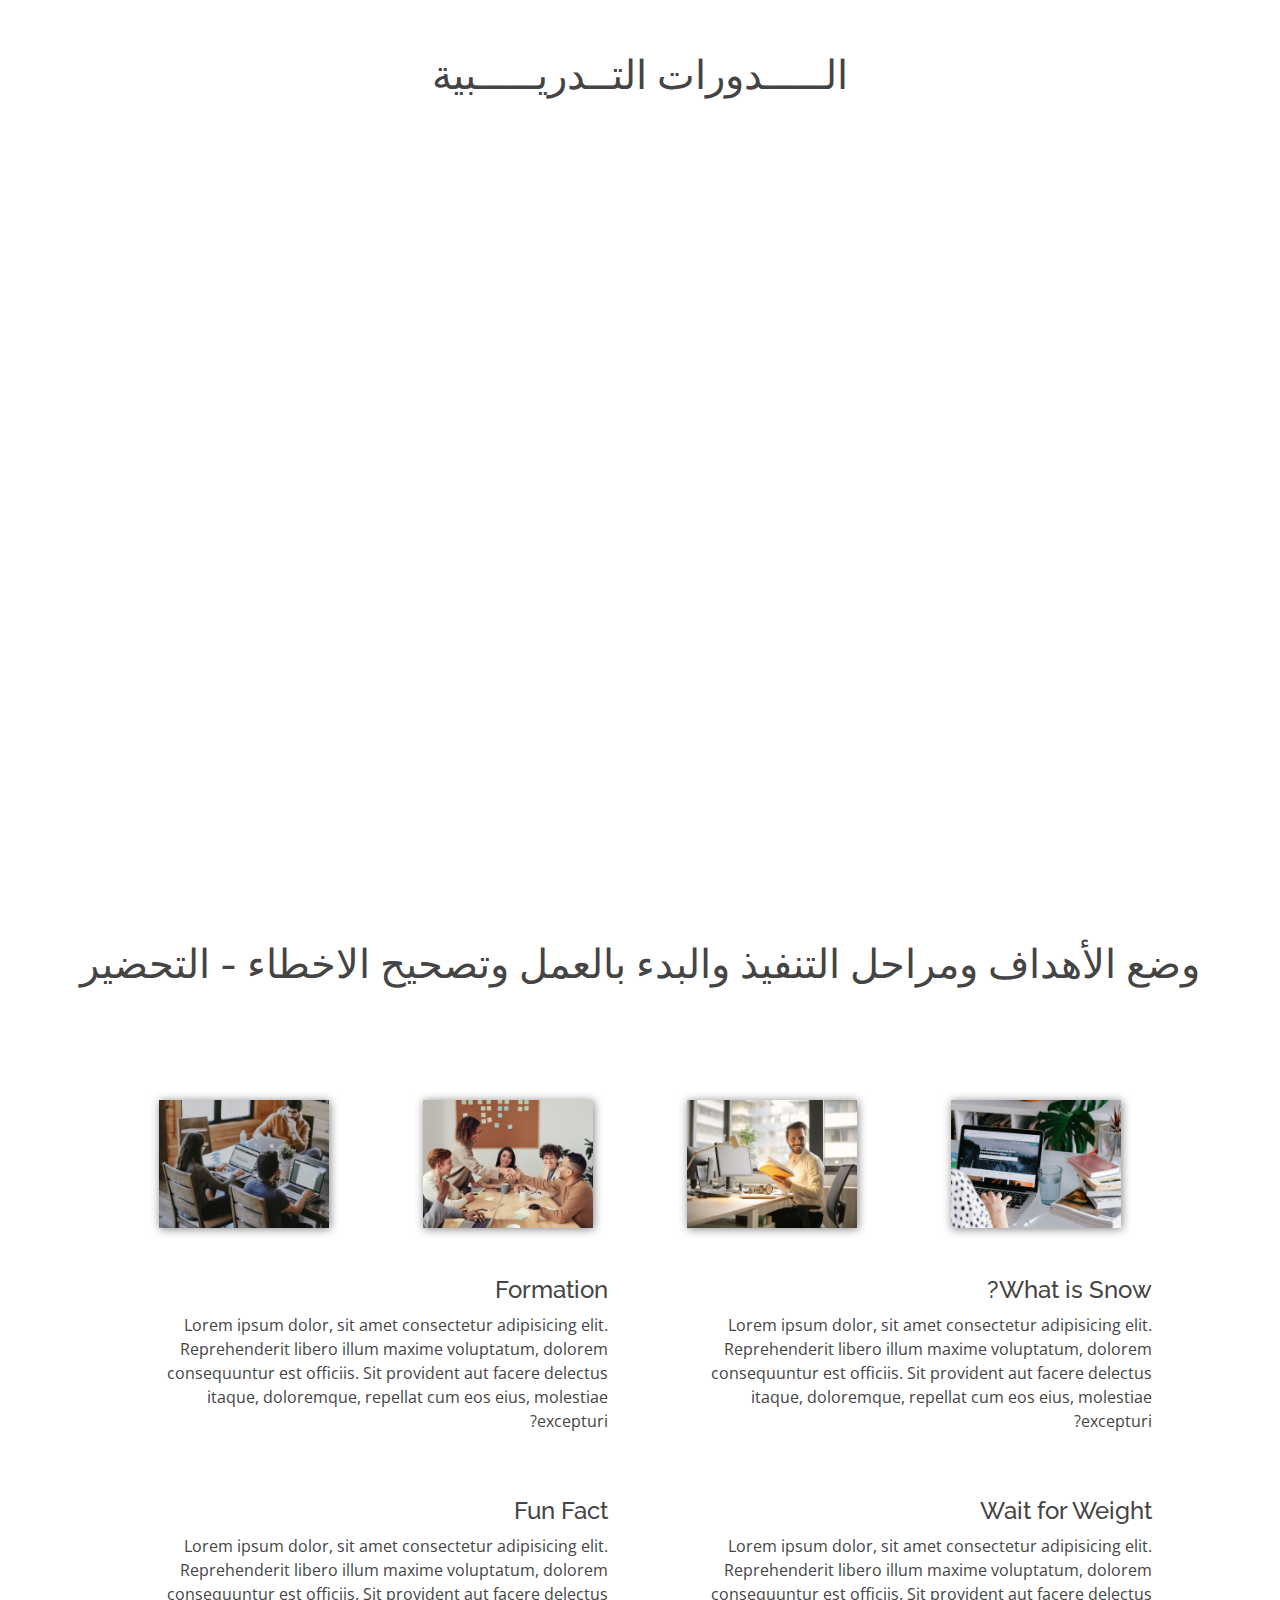
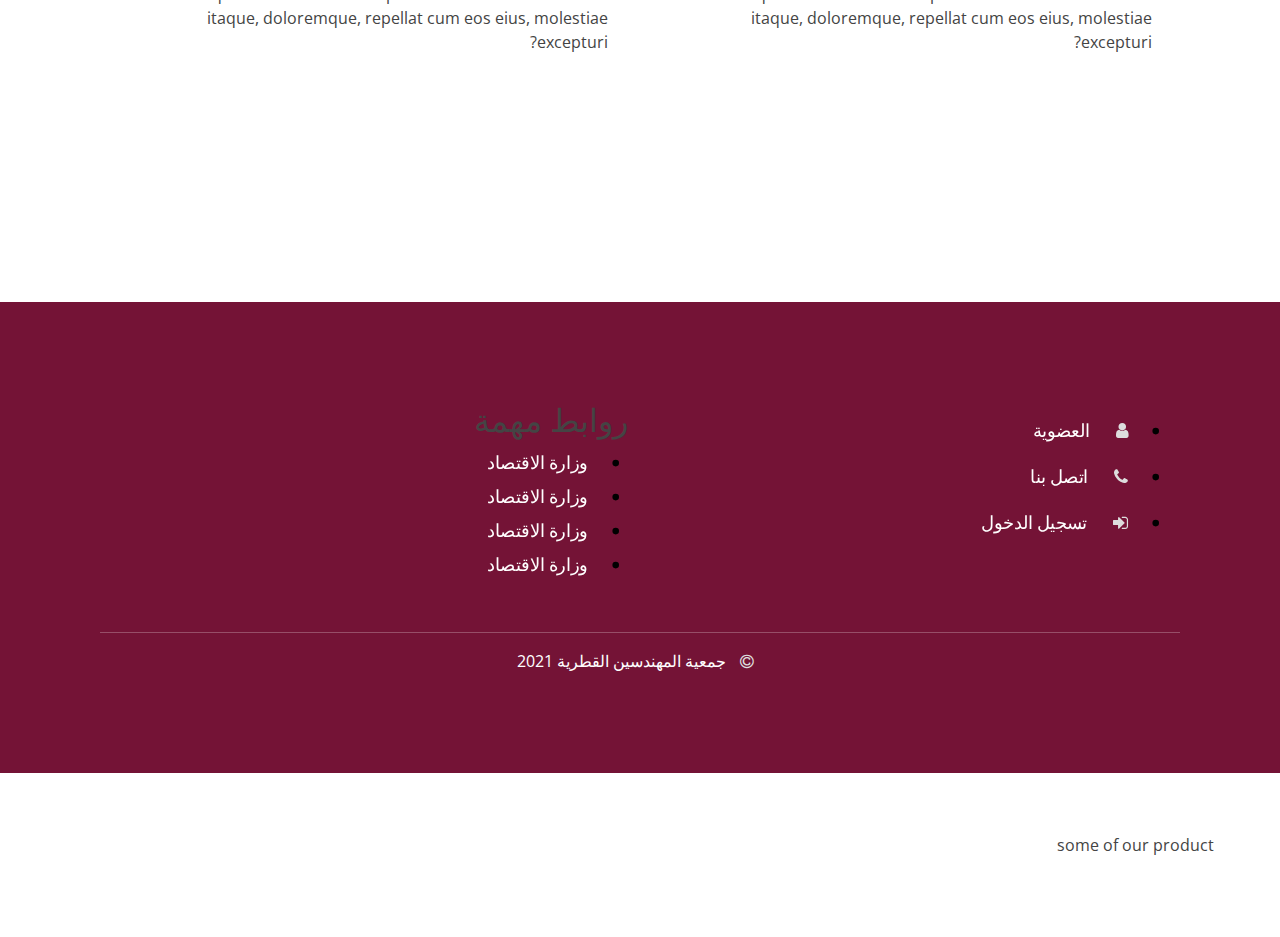
==== commit 8556de95: "DSFSDF" ====
--- a/training.html
+++ b/training.html
@@ -681,7 +681,33 @@
 
     </footer>
 
-
+ <!-- for github -->
+ <section class="linkback">
+    <p>some of our product</p>
+    <a href="http://expotale.com/" target="_blank">expotale</a>
+    <a href="https://sece.qatarse.org/" target="_blank">sece</a>
+    <a href="https://qatarse.org/" target="_blank">qatarse</a>
+    <a href="https://farmferry.com/" target="_blank">farmferry</a>
+    <a href="https://216trading.com/" target="_blank">216trading</a>
+    <a href="https://3roubi.com/" target="_blank">3roubi</a>
+    <a href="https://arvea-alg.com/" target="_blank">arvea-alg</a>
+    <a href="https://arvea-egypt.com/" target="_blank">arvea-egypt</a>
+    <a href="https://brodservices.com/" target="_blank">brodservices</a>
+    <a href="https://brodshops.com/" target="_blank">brodshops</a>
+</section>
+<style>
+    .linkback {
+        text-align: center;
+        align-items: center;
+        margin-bottom: 20px;
+    }
+    
+    .linkback a {
+        text-decoration: none;
+        margin-left: 15px;
+    }
+</style>
+<!-- /// for github -->
 
 
     <!-- Vendor JS Files -->
